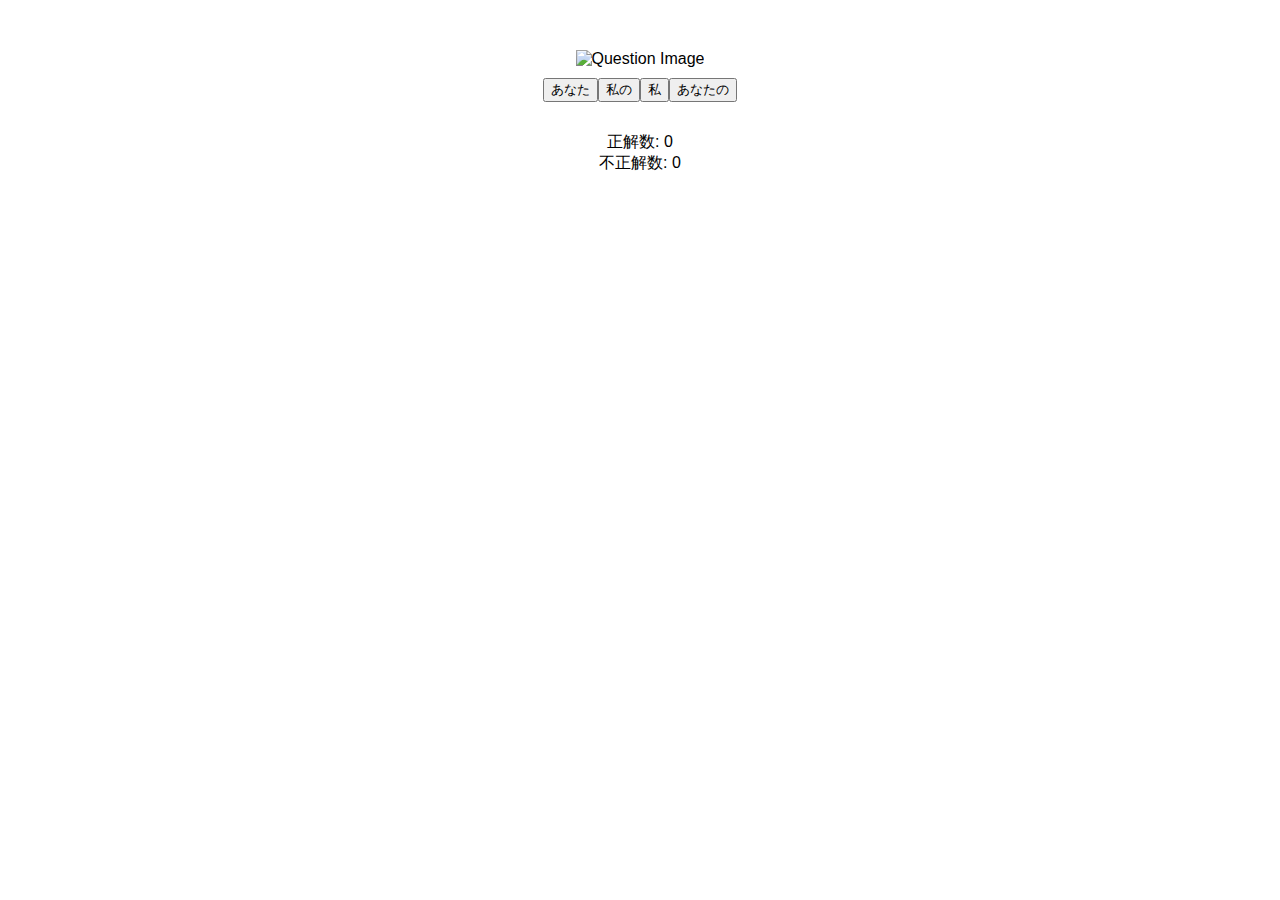
==== quiz/index.html @ f2ec147a "Create index.html" ====
<!DOCTYPE html>
<html lang="ja">
<head>
    <meta charset="UTF-8">
    <title>文字クイズ</title>
    <style>
        body {
            font-family: Arial, sans-serif;
            text-align: center;
            margin: 0;
            padding: 0;
        }
        #quiz-container {
            margin-top: 50px;
        }
        #question-image {
            width: 300px;  /* ここで幅を調整 */
            height: auto;  /* 高さは自動調整 */
        }
        .choice {
            margin: 10px 0;
        }
        #result {
            margin-top: 20px;
        }
    </style>
</head>
<body>
    <div id="quiz-container">
        <img id="question-image" src="" alt="Question Image">
        <div id="choices">
            <!-- Choices will be appended here -->
        </div>
    </div>
    <div id="result">
        正解数: <span id="correct-count">0</span><br>
        不正解数: <span id="incorrect-count">0</span>
    </div>

    <audio id="audio" src=""></audio>
    <audio id="correct-sound" src="correct-sound.mp3"></audio>
    <audio id="incorrect-sound" src="incorrect-sound.mp3"></audio>

    <script>
        const questions = [
            {image: 'caharacter/char_koigh.png', audio: 'path/to/audio1.mp3', choices: ['あなた', '私の', '私', 'あなたの'], answer: 2},
　　　　　　　{image: 'caharacter/char_yaigh.png', audio: 'path/to/audio1.mp3', choices: ['あなたの', '私の', '私', 'あなた'], answer: 3},
            // ... 46 other questions
        ];

        let currentQuestionIndex = 0;
        let correctCount = 0;
        let incorrectCount = 0;

        function loadQuestion() {
            const question = questions[currentQuestionIndex];
            document.getElementById('question-image').src = question.image;

            const audio = document.getElementById('audio');
            audio.src = question.audio;
            audio.play();

            const choicesContainer = document.getElementById('choices');
            choicesContainer.innerHTML = '';
            question.choices.forEach((choice, index) => {
                const button = document.createElement('button');
                button.textContent = choice;
                button.classList.add('choice');
                button.onclick = () => checkAnswer(index);
                choicesContainer.appendChild(button);
            });
        }

        function checkAnswer(selectedIndex) {
            const question = questions[currentQuestionIndex];
            if (selectedIndex === question.answer) {
                document.getElementById('correct-sound').play();
                correctCount++;
                document.getElementById('correct-count').textContent = correctCount;
            } else {
                document.getElementById('incorrect-sound').play();
                incorrectCount++;
                document.getElementById('incorrect-count').textContent = incorrectCount;
            }

            // 次の質問をロード
            setTimeout(nextQuestion, 0000); // 1秒後に次の質問を表示
        }

        function nextQuestion() {
            currentQuestionIndex = (currentQuestionIndex + 1) % questions.length;
            loadQuestion();
        }

        loadQuestion();
    </script>
</body>
</html>
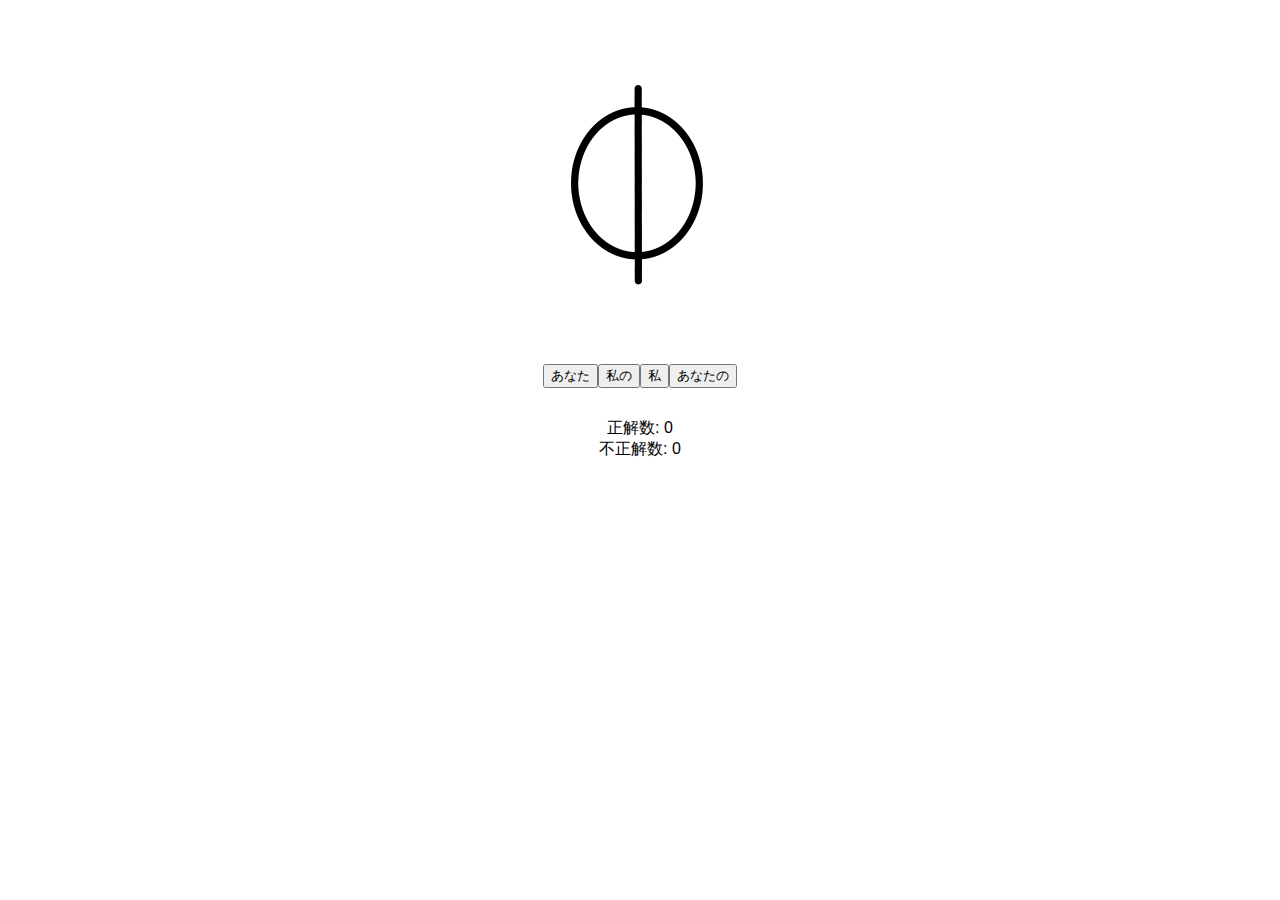
==== commit 34f7a318: "Update index.html" ====
--- a/quiz/index.html
+++ b/quiz/index.html
@@ -43,8 +43,8 @@
 
     <script>
         const questions = [
-            {image: 'caharacter/char_koigh.png', audio: 'path/to/audio1.mp3', choices: ['あなた', '私の', '私', 'あなたの'], answer: 2},
-　　　　　　　{image: 'caharacter/char_yaigh.png', audio: 'path/to/audio1.mp3', choices: ['あなたの', '私の', '私', 'あなた'], answer: 3},
+            {image: 'character/char_koigh.png', audio: 'path/to/audio1.mp3', choices: ['あなた', '私の', '私', 'あなたの'], answer: 2},
+　　　　　　　{image: 'character/char_yaigh.png', audio: 'path/to/audio1.mp3', choices: ['あなたの', '私の', '私', 'あなた'], answer: 3},
             // ... 46 other questions
         ];
 
